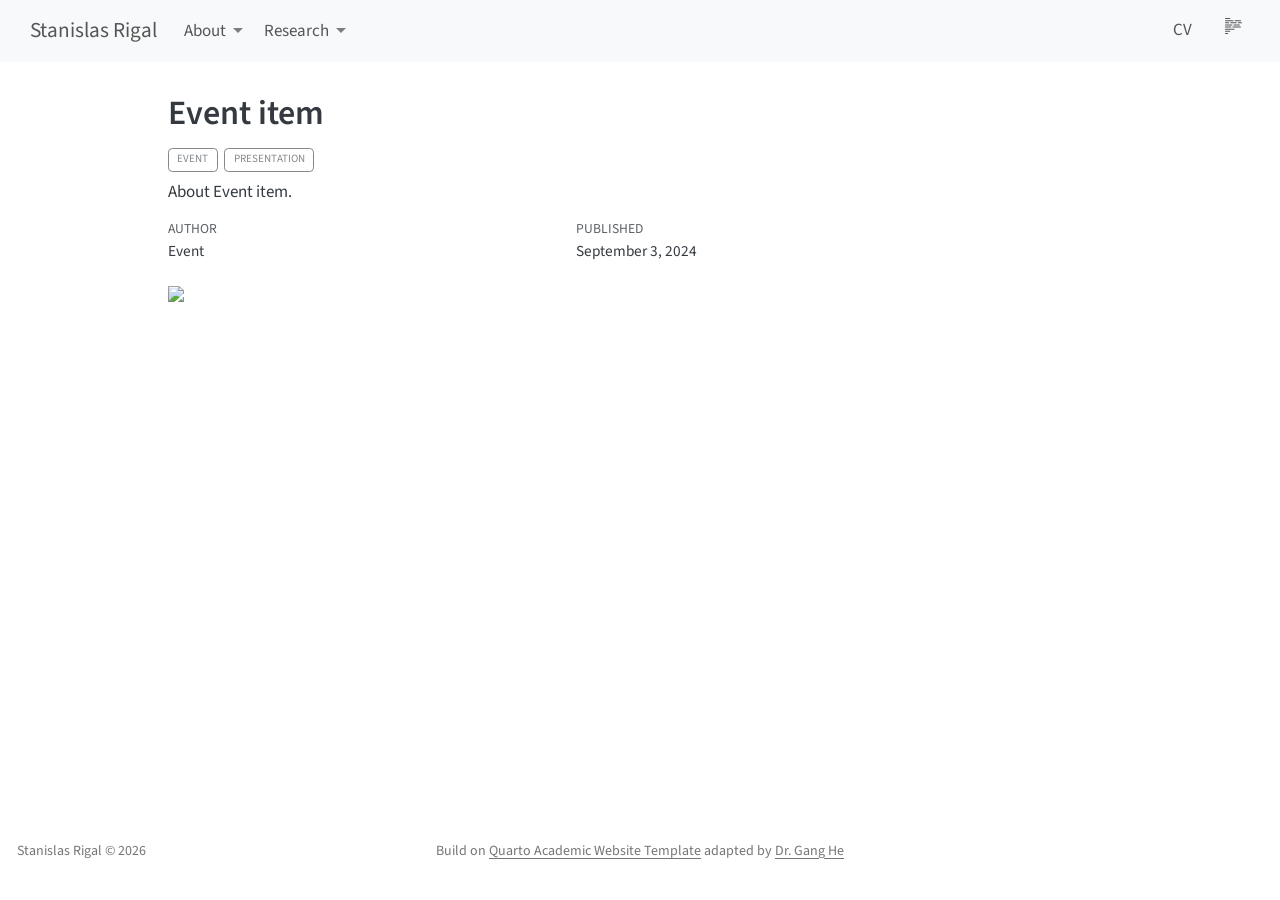
==== docs/posts/event-title/index.html @ 3dc6758b "first real update of website" ====
<!DOCTYPE html>
<html xmlns="http://www.w3.org/1999/xhtml" lang="en" xml:lang="en"><head>

<meta charset="utf-8">
<meta name="generator" content="quarto-1.9.38">

<meta name="viewport" content="width=device-width, initial-scale=1.0, user-scalable=yes">

<meta name="author" content="Dr.&nbsp;Gang He">
<meta name="dcterms.date" content="2024-09-03">
<meta name="description" content="Quarto Academic Website Template adapted by Dr.&nbsp;Gang He">

<title>Event item – Stanislas Rigal</title>
<style>
/* Default styles provided by pandoc.
** See https://pandoc.org/MANUAL.html#variables-for-html for config info.
*/
code{white-space: pre-wrap;}
span.smallcaps{font-variant: small-caps;}
div.columns{display: flex; gap: min(4vw, 1.5em);}
div.column{flex: auto; overflow-x: auto;}
div.hanging-indent{margin-left: 1.5em; text-indent: -1.5em;}
ul.task-list{list-style: none;}
ul.task-list li input[type="checkbox"] {
  width: 0.8em;
  margin: 0 0.8em 0.2em -1em; /* quarto-specific, see https://github.com/quarto-dev/quarto-cli/issues/4556 */ 
  vertical-align: middle;
}
</style>


<script src="../../site_libs/quarto-nav/quarto-nav.js"></script>
<script src="../../site_libs/quarto-nav/headroom.min.js"></script>
<script src="../../site_libs/clipboard/clipboard.min.js"></script>
<script src="../../site_libs/quarto-search/autocomplete.umd.js"></script>
<script src="../../site_libs/quarto-search/fuse.min.js"></script>
<script src="../../site_libs/quarto-search/quarto-search.js"></script>
<meta name="quarto:offset" content="../../">
<script src="../../site_libs/quarto-html/quarto.js" type="module"></script>
<script src="../../site_libs/quarto-html/tabsets/tabsets.js" type="module"></script>
<script src="../../site_libs/quarto-html/popper.min.js"></script>
<script src="../../site_libs/quarto-html/tippy.umd.min.js"></script>
<script src="../../site_libs/quarto-html/anchor.min.js"></script>
<link href="../../site_libs/quarto-html/tippy.css" rel="stylesheet">
<link href="../../site_libs/quarto-html/quarto-syntax-highlighting-15634bcf2e68342d4ad2dfa704d543f6.css" rel="stylesheet" id="quarto-text-highlighting-styles">
<script src="../../site_libs/bootstrap/bootstrap.min.js"></script>
<link href="../../site_libs/bootstrap/bootstrap-icons.css" rel="stylesheet">
<link href="../../site_libs/bootstrap/bootstrap-5b27cb940f0c1521aad414060e924fb7.min.css" rel="stylesheet" append-hash="true" id="quarto-bootstrap" data-mode="light">
<link href="../../site_libs/quarto-contrib/fontawesome6-1.2.0/all.min.css" rel="stylesheet">
<link href="../../site_libs/quarto-contrib/fontawesome6-1.2.0/latex-fontsize.css" rel="stylesheet">
<script id="quarto-search-options" type="application/json">{
  "location": "navbar",
  "copy-button": false,
  "collapse-after": 3,
  "panel-placement": "end",
  "type": "textbox",
  "limit": 50,
  "keyboard-shortcut": [
    "f",
    "/",
    "s"
  ],
  "language": {
    "search-no-results-text": "No results",
    "search-matching-documents-text": "matching documents",
    "search-copy-link-title": "Copy link to search",
    "search-hide-matches-text": "Hide additional matches",
    "search-more-match-text": "more match in this document",
    "search-more-matches-text": "more matches in this document",
    "search-clear-button-title": "Clear",
    "search-text-placeholder": "",
    "search-detached-cancel-button-title": "Cancel",
    "search-submit-button-title": "Submit",
    "search-label": "Search"
  }
}</script>
<script async="" src="https://www.googletagmanager.com/gtag/js?id="></script>

<script type="text/javascript">

window.dataLayer = window.dataLayer || [];
function gtag(){dataLayer.push(arguments);}
gtag('js', new Date());
gtag('config', '', { 'anonymize_ip': true});
</script>

<!-- 
Load Academicons v1: https://jpswalsh.github.io/academicons/
-->
<link rel="stylesheet" href="https://cdn.jsdelivr.net/gh/jpswalsh/academicons@1/css/academicons.min.css">

<link rel="stylesheet" href="http://maxcdn.bootstrapcdn.com/font-awesome/4.3.0/css/font-awesome.min.css">


<!---
The following code are needed to show dimension citation and altmetrics.
https://api.altmetric.com/embeds.html
https://badge.dimensions.ai/
--->

<script type="text/javascript" src="https://d1bxh8uas1mnw7.cloudfront.net/assets/embed.js"></script>

<script async="" src="https://badge.dimensions.ai/badge.js" charset="utf-8"></script>

<script type="text/javascript" src="//cdn.plu.mx/widget-popup.js"></script>


<link rel="stylesheet" href="../../styles.css">
<meta property="og:title" content="Event item – Stanislas Rigal">
<meta property="og:description" content="About Event item.">
<meta property="og:image" content="https://drganghe.github.io/quarto-academic-website-template/files/images/placeholder2.JPG">
<meta property="og:site_name" content="Stanislas Rigal">
<meta name="twitter:title" content="Event item – Stanislas Rigal">
<meta name="twitter:description" content="About Event item.">
<meta name="twitter:image" content="https://drganghe.github.io/quarto-academic-website-template/files/images/placeholder2.JPG">
<meta name="twitter:card" content="summary_large_image">
</head>

<body class="nav-fixed quarto-light">

<div id="quarto-search-results"></div>
  <header id="quarto-header" class="headroom fixed-top">
    <nav class="navbar navbar-expand-lg " data-bs-theme="dark">
      <div class="navbar-container container-fluid">
      <div class="navbar-brand-container mx-auto">
    <a class="navbar-brand" href="../../index.html">
    <span class="navbar-title">Stanislas Rigal</span>
    </a>
  </div>
            <div id="quarto-search" class="" title="Search"></div>
          <button class="navbar-toggler" type="button" data-bs-toggle="collapse" data-bs-target="#navbarCollapse" aria-controls="navbarCollapse" role="menu" aria-expanded="false" aria-label="Toggle navigation" onclick="if (window.quartoToggleHeadroom) { window.quartoToggleHeadroom(); }">
  <span class="navbar-toggler-icon"></span>
</button>
          <div class="collapse navbar-collapse" id="navbarCollapse">
            <ul class="navbar-nav navbar-nav-scroll me-auto">
  <li class="nav-item dropdown ">
    <a class="nav-link dropdown-toggle" href="#" id="nav-menu-about" role="link" data-bs-toggle="dropdown" aria-expanded="false">
 <span class="menu-text">About</span>
    </a>
    <ul class="dropdown-menu" aria-labelledby="nav-menu-about">    
        <li>
    <a class="dropdown-item" href="../../teaching.html">
 <span class="dropdown-text">CV</span></a>
  </li>  
        <li>
    <a class="dropdown-item" href="../../contact.html">
 <span class="dropdown-text">Contact</span></a>
  </li>  
    </ul>
  </li>
  <li class="nav-item dropdown ">
    <a class="nav-link dropdown-toggle" href="#" id="nav-menu-research" role="link" data-bs-toggle="dropdown" aria-expanded="false">
 <span class="menu-text">Research</span>
    </a>
    <ul class="dropdown-menu" aria-labelledby="nav-menu-research">    
        <li>
    <a class="dropdown-item" href="../../pub-listing.html">
 <span class="dropdown-text">Publications</span></a>
  </li>  
        <li>
    <a class="dropdown-item" href="../../projects.html">
 <span class="dropdown-text">Grants</span></a>
  </li>  
    </ul>
  </li>
</ul>
            <ul class="navbar-nav navbar-nav-scroll ms-auto">
  <li class="nav-item">
    <a class="nav-link" href="../../files/nsf-biosketch.pdf"> 
<span class="menu-text">CV</span></a>
  </li>  
  <li class="nav-item compact">
    <a class="nav-link" href="https://github.com/StanislasRigal" target="_blank"> <i class="bi bi-github" role="img">
</i> 
<span class="menu-text"></span></a>
  </li>  
</ul>
          </div> <!-- /navcollapse -->
            <div class="quarto-navbar-tools">
  <a href="" class="quarto-reader-toggle quarto-navigation-tool px-1" onclick="window.quartoToggleReader(); return false;" title="Toggle reader mode">
  <div class="quarto-reader-toggle-btn">
  <i class="bi"></i>
  </div>
</a>
</div>
      </div> <!-- /container-fluid -->
    </nav>
</header>
<!-- content -->
<div id="quarto-content" class="quarto-container page-columns page-rows-contents page-layout-article page-navbar">
<!-- sidebar -->
<!-- margin-sidebar -->
    <div id="quarto-margin-sidebar" class="sidebar margin-sidebar zindex-bottom">
        
    </div>
<!-- main -->
<main class="content" id="quarto-document-content">

<header id="title-block-header" class="quarto-title-block default">
<div class="quarto-title">
<h1 class="title">Event item</h1>
  <div class="quarto-categories">
    <div class="quarto-category">event</div>
    <div class="quarto-category">presentation</div>
  </div>
  </div>

<div>
  <div class="description">
    About Event item.
  </div>
</div>


<div class="quarto-title-meta">

    <div>
    <div class="quarto-title-meta-heading">Author</div>
    <div class="quarto-title-meta-contents">
             <p>Event </p>
          </div>
  </div>
    
    <div>
    <div class="quarto-title-meta-heading">Published</div>
    <div class="quarto-title-meta-contents">
      <p class="date">September 3, 2024</p>
    </div>
  </div>
  
    
  </div>
  


</header>


<p><a href="https://drganghe.github.io/quarto-academic-website-template/"><img src="../../files/images/placeholder2.JPG" class="img-fluid" style="width:90.0%"></a></p>
<!--Include social share buttons-->
<!-- 
AddToAny check more: https://www.addtoany.com/buttons/for/website 
Using includes will make edits easier, will only need to add or remove button here if needed.
https://quarto.org/docs/authoring/includes.html
-->
<div class="a2a_kit a2a_kit_size_32 a2a_default_style">
<p><a class="a2a_dd" href="https://www.addtoany.com/share"></a> <a class="a2a_button_linkedin"></a> <a class="a2a_button_bluesky"></a> <a class="a2a_button_facebook"></a> <a class="a2a_button_copy_link"></a> <a class="a2a_button_email"></a></p>
</div>
<script async="" src="https://static.addtoany.com/menu/page.js"></script>



</main> <!-- /main -->
<script id="quarto-html-after-body" type="application/javascript">
  window.document.addEventListener("DOMContentLoaded", function (event) {
    const icon = "";
    const anchorJS = new window.AnchorJS();
    anchorJS.options = {
      placement: 'right',
      icon: icon
    };
    anchorJS.add('.anchored');
    const isCodeAnnotation = (el) => {
      for (const clz of el.classList) {
        if (clz.startsWith('code-annotation-')) {                     
          return true;
        }
      }
      return false;
    }
    const onCopySuccess = function(e) {
      // button target
      const button = e.trigger;
      // don't keep focus
      button.blur();
      // flash "checked"
      button.classList.add('code-copy-button-checked');
      var currentTitle = button.getAttribute("title");
      button.setAttribute("title", "Copied!");
      let tooltip;
      if (window.bootstrap) {
        button.setAttribute("data-bs-toggle", "tooltip");
        button.setAttribute("data-bs-placement", "left");
        button.setAttribute("data-bs-title", "Copied!");
        tooltip = new bootstrap.Tooltip(button, 
          { trigger: "manual", 
            customClass: "code-copy-button-tooltip",
            offset: [0, -8]});
        tooltip.show();    
      }
      setTimeout(function() {
        if (tooltip) {
          tooltip.hide();
          button.removeAttribute("data-bs-title");
          button.removeAttribute("data-bs-toggle");
          button.removeAttribute("data-bs-placement");
        }
        button.setAttribute("title", currentTitle);
        button.classList.remove('code-copy-button-checked');
      }, 1000);
      // clear code selection
      e.clearSelection();
    }
    const getTextToCopy = function(trigger) {
      const outerScaffold = trigger.parentElement.cloneNode(true);
      const codeEl = outerScaffold.querySelector('code');
      for (const childEl of codeEl.children) {
        if (isCodeAnnotation(childEl)) {
          childEl.remove();
        }
      }
      return codeEl.innerText;
    }
    const clipboard = new window.ClipboardJS('.code-copy-button:not([data-in-quarto-modal])', {
      text: getTextToCopy
    });
    clipboard.on('success', onCopySuccess);
    if (window.document.getElementById('quarto-embedded-source-code-modal')) {
      const clipboardModal = new window.ClipboardJS('.code-copy-button[data-in-quarto-modal]', {
        text: getTextToCopy,
        container: window.document.getElementById('quarto-embedded-source-code-modal')
      });
      clipboardModal.on('success', onCopySuccess);
    }
      var localhostRegex = new RegExp(/^(?:http|https):\/\/localhost\:?[0-9]*\//);
      var mailtoRegex = new RegExp(/^mailto:/);
        var filterRegex = new RegExp("^(?:http:|https:)\/\/drganghe\.github\.io\/custom");
      var isInternal = (href) => {
          return filterRegex.test(href) || localhostRegex.test(href) || mailtoRegex.test(href);
      }
      // Inspect non-navigation links and adorn them if external
     var links = window.document.querySelectorAll('a[href]:not(.nav-link):not(.navbar-brand):not(.toc-action):not(.sidebar-link):not(.sidebar-item-toggle):not(.pagination-link):not(.no-external):not([aria-hidden]):not(.dropdown-item):not(.quarto-navigation-tool):not(.about-link)');
      for (var i=0; i<links.length; i++) {
        const link = links[i];
        if (!isInternal(link.href)) {
          // undo the damage that might have been done by quarto-nav.js in the case of
          // links that we want to consider external
          if (link.dataset.originalHref !== undefined) {
            link.href = link.dataset.originalHref;
          }
            // target, if specified
            link.setAttribute("target", "_blank");
            if (link.getAttribute("rel") === null) {
              link.setAttribute("rel", "noopener");
            }
        }
      }
    function tippyHover(el, contentFn, onTriggerFn, onUntriggerFn) {
      const config = {
        allowHTML: true,
        maxWidth: 500,
        delay: 100,
        arrow: false,
        appendTo: function(el) {
            return el.parentElement;
        },
        interactive: true,
        interactiveBorder: 10,
        theme: 'quarto',
        placement: 'bottom-start',
      };
      if (contentFn) {
        config.content = contentFn;
      }
      if (onTriggerFn) {
        config.onTrigger = onTriggerFn;
      }
      if (onUntriggerFn) {
        config.onUntrigger = onUntriggerFn;
      }
      window.tippy(el, config); 
    }
    const noterefs = window.document.querySelectorAll('a[role="doc-noteref"]');
    for (var i=0; i<noterefs.length; i++) {
      const ref = noterefs[i];
      tippyHover(ref, function() {
        // use id or data attribute instead here
        let href = ref.getAttribute('data-footnote-href') || ref.getAttribute('href');
        try { href = new URL(href).hash; } catch {}
        const id = href.replace(/^#\/?/, "");
        const note = window.document.getElementById(id);
        if (note) {
          return note.innerHTML;
        } else {
          return "";
        }
      });
    }
    const xrefs = window.document.querySelectorAll('a.quarto-xref');
    const processXRef = (id, note) => {
      // Strip column container classes
      const stripColumnClz = (el) => {
        el.classList.remove("page-full", "page-columns");
        if (el.children) {
          for (const child of el.children) {
            stripColumnClz(child);
          }
        }
      }
      stripColumnClz(note)
      if (id === null || id.startsWith('sec-')) {
        // Special case sections, only their first couple elements
        const container = document.createElement("div");
        if (note.children && note.children.length > 2) {
          container.appendChild(note.children[0].cloneNode(true));
          for (let i = 1; i < note.children.length; i++) {
            const child = note.children[i];
            if (child.tagName === "P" && child.innerText === "") {
              continue;
            } else {
              container.appendChild(child.cloneNode(true));
              break;
            }
          }
          if (window.Quarto?.typesetMath) {
            window.Quarto.typesetMath(container);
          }
          return container.innerHTML
        } else {
          if (window.Quarto?.typesetMath) {
            window.Quarto.typesetMath(note);
          }
          return note.innerHTML;
        }
      } else {
        // Remove any anchor links if they are present
        const anchorLink = note.querySelector('a.anchorjs-link');
        if (anchorLink) {
          anchorLink.remove();
        }
        if (window.Quarto?.typesetMath) {
          window.Quarto.typesetMath(note);
        }
        if (note.classList.contains("callout")) {
          return note.outerHTML;
        } else {
          return note.innerHTML;
        }
      }
    }
    for (var i=0; i<xrefs.length; i++) {
      const xref = xrefs[i];
      tippyHover(xref, undefined, function(instance) {
        instance.disable();
        let url = xref.getAttribute('href');
        let hash = undefined; 
        if (url.startsWith('#')) {
          hash = url;
        } else {
          try { hash = new URL(url).hash; } catch {}
        }
        if (hash) {
          const id = hash.replace(/^#\/?/, "");
          const note = window.document.getElementById(id);
          if (note !== null) {
            try {
              const html = processXRef(id, note.cloneNode(true));
              instance.setContent(html);
            } finally {
              instance.enable();
              instance.show();
            }
          } else {
            // See if we can fetch this
            fetch(url.split('#')[0])
            .then(res => res.text())
            .then(html => {
              const parser = new DOMParser();
              const htmlDoc = parser.parseFromString(html, "text/html");
              const note = htmlDoc.getElementById(id);
              if (note !== null) {
                const html = processXRef(id, note);
                instance.setContent(html);
              } 
            }).finally(() => {
              instance.enable();
              instance.show();
            });
          }
        } else {
          // See if we can fetch a full url (with no hash to target)
          // This is a special case and we should probably do some content thinning / targeting
          fetch(url)
          .then(res => res.text())
          .then(html => {
            const parser = new DOMParser();
            const htmlDoc = parser.parseFromString(html, "text/html");
            const note = htmlDoc.querySelector('main.content');
            if (note !== null) {
              // This should only happen for chapter cross references
              // (since there is no id in the URL)
              // remove the first header
              if (note.children.length > 0 && note.children[0].tagName === "HEADER") {
                note.children[0].remove();
              }
              const html = processXRef(null, note);
              instance.setContent(html);
            } 
          }).finally(() => {
            instance.enable();
            instance.show();
          });
        }
      }, function(instance) {
      });
    }
        let selectedAnnoteEl;
        const selectorForAnnotation = ( cell, annotation) => {
          let cellAttr = 'data-code-cell="' + cell + '"';
          let lineAttr = 'data-code-annotation="' +  annotation + '"';
          const selector = 'span[' + cellAttr + '][' + lineAttr + ']';
          return selector;
        }
        const selectCodeLines = (annoteEl) => {
          const doc = window.document;
          const targetCell = annoteEl.getAttribute("data-target-cell");
          const targetAnnotation = annoteEl.getAttribute("data-target-annotation");
          const annoteSpan = window.document.querySelector(selectorForAnnotation(targetCell, targetAnnotation));
          const lines = annoteSpan.getAttribute("data-code-lines").split(",");
          const lineIds = lines.map((line) => {
            return targetCell + "-" + line;
          })
          let top = null;
          let height = null;
          let parent = null;
          if (lineIds.length > 0) {
              //compute the position of the single el (top and bottom and make a div)
              const el = window.document.getElementById(lineIds[0]);
              top = el.offsetTop;
              height = el.offsetHeight;
              parent = el.parentElement.parentElement;
            if (lineIds.length > 1) {
              const lastEl = window.document.getElementById(lineIds[lineIds.length - 1]);
              const bottom = lastEl.offsetTop + lastEl.offsetHeight;
              height = bottom - top;
            }
            if (top !== null && height !== null && parent !== null) {
              // cook up a div (if necessary) and position it 
              let div = window.document.getElementById("code-annotation-line-highlight");
              if (div === null) {
                div = window.document.createElement("div");
                div.setAttribute("id", "code-annotation-line-highlight");
                div.style.position = 'absolute';
                parent.appendChild(div);
              }
              div.style.top = top - 2 + "px";
              div.style.height = height + 4 + "px";
              div.style.left = 0;
              let gutterDiv = window.document.getElementById("code-annotation-line-highlight-gutter");
              if (gutterDiv === null) {
                gutterDiv = window.document.createElement("div");
                gutterDiv.setAttribute("id", "code-annotation-line-highlight-gutter");
                gutterDiv.style.position = 'absolute';
                const codeCell = window.document.getElementById(targetCell);
                const gutter = codeCell.querySelector('.code-annotation-gutter');
                gutter.appendChild(gutterDiv);
              }
              gutterDiv.style.top = top - 2 + "px";
              gutterDiv.style.height = height + 4 + "px";
            }
            selectedAnnoteEl = annoteEl;
          }
        };
        const unselectCodeLines = () => {
          const elementsIds = ["code-annotation-line-highlight", "code-annotation-line-highlight-gutter"];
          elementsIds.forEach((elId) => {
            const div = window.document.getElementById(elId);
            if (div) {
              div.remove();
            }
          });
          selectedAnnoteEl = undefined;
        };
          // Handle positioning of the toggle
      window.addEventListener(
        "resize",
        throttle(() => {
          elRect = undefined;
          if (selectedAnnoteEl) {
            selectCodeLines(selectedAnnoteEl);
          }
        }, 10)
      );
      function throttle(fn, ms) {
      let throttle = false;
      let timer;
        return (...args) => {
          if(!throttle) { // first call gets through
              fn.apply(this, args);
              throttle = true;
          } else { // all the others get throttled
              if(timer) clearTimeout(timer); // cancel #2
              timer = setTimeout(() => {
                fn.apply(this, args);
                timer = throttle = false;
              }, ms);
          }
        };
      }
        // Attach click handler to the DT
        const annoteDls = window.document.querySelectorAll('dt[data-target-cell]');
        for (const annoteDlNode of annoteDls) {
          annoteDlNode.addEventListener('click', (event) => {
            const clickedEl = event.target;
            if (clickedEl !== selectedAnnoteEl) {
              unselectCodeLines();
              const activeEl = window.document.querySelector('dt[data-target-cell].code-annotation-active');
              if (activeEl) {
                activeEl.classList.remove('code-annotation-active');
              }
              selectCodeLines(clickedEl);
              clickedEl.classList.add('code-annotation-active');
            } else {
              // Unselect the line
              unselectCodeLines();
              clickedEl.classList.remove('code-annotation-active');
            }
          });
        }
    const findCites = (el) => {
      const parentEl = el.parentElement;
      if (parentEl) {
        const cites = parentEl.dataset.cites;
        if (cites) {
          return {
            el,
            cites: cites.split(' ')
          };
        } else {
          return findCites(el.parentElement)
        }
      } else {
        return undefined;
      }
    };
    var bibliorefs = window.document.querySelectorAll('a[role="doc-biblioref"]');
    for (var i=0; i<bibliorefs.length; i++) {
      const ref = bibliorefs[i];
      const citeInfo = findCites(ref);
      if (citeInfo) {
        tippyHover(citeInfo.el, function() {
          var popup = window.document.createElement('div');
          citeInfo.cites.forEach(function(cite) {
            var citeDiv = window.document.createElement('div');
            citeDiv.classList.add('hanging-indent');
            citeDiv.classList.add('csl-entry');
            var biblioDiv = window.document.getElementById('ref-' + cite);
            if (biblioDiv) {
              citeDiv.innerHTML = biblioDiv.innerHTML;
            }
            popup.appendChild(citeDiv);
          });
          return popup.innerHTML;
        });
      }
    }
  });
  </script>
</div> <!-- /content -->
<footer class="footer">
  <div class="nav-footer">
    <div class="nav-footer-left">
Stanislas Rigal ©
<script>document.write(new Date().getFullYear())</script>
</div>   
    <div class="nav-footer-center">
<p>Build on <a href="https://github.com/drganghe/quarto-academic-website-template">Quarto Academic Website Template</a> adapted by <a href="http://drganghe.github.io">Dr.&nbsp;Gang He</a></p>
</div>
    <div class="nav-footer-right">
      <ul class="footer-items list-unstyled">
    <li class="nav-item compact">
    <a class="nav-link" href="https://github.com/StanislasRigal" target="_blank">
      <i class="bi bi-github" role="img">
</i> 
    </a>
  </li>  
    <li class="nav-item">
    <a class="nav-link" href="https://bsky.app" target="_blank">
<p><i class="fa-brands fa-bluesky" aria-label="bluesky"></i></p>
</a>
  </li>  
    <li class="nav-item compact">
    <a class="nav-link" href="../../posts.xml" target="_blank">
      <i class="bi bi-rss" role="img">
</i> 
    </a>
  </li>  
</ul>
    </div>
  </div>
</footer>




</body></html>
---- docs/site_libs/quarto-html/quarto-syntax-highlighting-15634bcf2e68342d4ad2dfa704d543f6.css ----
/* quarto syntax highlight colors */
:root {
  --quarto-hl-ot-color: #003B4F;
  --quarto-hl-at-color: #657422;
  --quarto-hl-ss-color: #20794D;
  --quarto-hl-an-color: #5E5E5E;
  --quarto-hl-fu-color: #4758AB;
  --quarto-hl-st-color: #20794D;
  --quarto-hl-cf-color: #003B4F;
  --quarto-hl-op-color: #5E5E5E;
  --quarto-hl-er-color: #AD0000;
  --quarto-hl-bn-color: #AD0000;
  --quarto-hl-al-color: #AD0000;
  --quarto-hl-va-color: #111111;
  --quarto-hl-bu-color: inherit;
  --quarto-hl-ex-color: inherit;
  --quarto-hl-pp-color: #AD0000;
  --quarto-hl-in-color: #5E5E5E;
  --quarto-hl-vs-color: #20794D;
  --quarto-hl-wa-color: #5E5E5E;
  --quarto-hl-do-color: #5E5E5E;
  --quarto-hl-im-color: #00769E;
  --quarto-hl-ch-color: #20794D;
  --quarto-hl-dt-color: #AD0000;
  --quarto-hl-fl-color: #AD0000;
  --quarto-hl-co-color: #5E5E5E;
  --quarto-hl-cv-color: #5E5E5E;
  --quarto-hl-cn-color: #8f5902;
  --quarto-hl-sc-color: #5E5E5E;
  --quarto-hl-dv-color: #AD0000;
  --quarto-hl-kw-color: #003B4F;
}

/* other quarto variables */
:root {
  --quarto-font-monospace: SFMono-Regular, Menlo, Monaco, Consolas, "Liberation Mono", "Courier New", monospace;
}

/* syntax highlight based on Pandoc's rules */
pre > code.sourceCode > span {
  color: #003B4F;
}

code.sourceCode > span {
  color: #003B4F;
}

div.sourceCode,
div.sourceCode pre.sourceCode {
  color: #003B4F;
}

/* Normal */
code span {
  color: #003B4F;
}

/* Alert */
code span.al {
  color: #AD0000;
  font-style: inherit;
}

/* Annotation */
code span.an {
  color: #5E5E5E;
  font-style: inherit;
}

/* Attribute */
code span.at {
  color: #657422;
  font-style: inherit;
}

/* BaseN */
code span.bn {
  color: #AD0000;
  font-style: inherit;
}

/* BuiltIn */
code span.bu {
  font-style: inherit;
}

/* ControlFlow */
code span.cf {
  color: #003B4F;
  font-weight: bold;
  font-style: inherit;
}

/* Char */
code span.ch {
  color: #20794D;
  font-style: inherit;
}

/* Constant */
code span.cn {
  color: #8f5902;
  font-style: inherit;
}

/* Comment */
code span.co {
  color: #5E5E5E;
  font-style: inherit;
}

/* CommentVar */
code span.cv {
  color: #5E5E5E;
  font-style: italic;
}

/* Documentation */
code span.do {
  color: #5E5E5E;
  font-style: italic;
}

/* DataType */
code span.dt {
  color: #AD0000;
  font-style: inherit;
}

/* DecVal */
code span.dv {
  color: #AD0000;
  font-style: inherit;
}

/* Error */
code span.er {
  color: #AD0000;
  font-style: inherit;
}

/* Extension */
code span.ex {
  font-style: inherit;
}

/* Float */
code span.fl {
  color: #AD0000;
  font-style: inherit;
}

/* Function */
code span.fu {
  color: #4758AB;
  font-style: inherit;
}

/* Import */
code span.im {
  color: #00769E;
  font-style: inherit;
}

/* Information */
code span.in {
  color: #5E5E5E;
  font-style: inherit;
}

/* Keyword */
code span.kw {
  color: #003B4F;
  font-weight: bold;
  font-style: inherit;
}

/* Operator */
code span.op {
  color: #5E5E5E;
  font-style: inherit;
}

/* Other */
code span.ot {
  color: #003B4F;
  font-style: inherit;
}

/* Preprocessor */
code span.pp {
  color: #AD0000;
  font-style: inherit;
}

/* SpecialChar */
code span.sc {
  color: #5E5E5E;
  font-style: inherit;
}

/* SpecialString */
code span.ss {
  color: #20794D;
  font-style: inherit;
}

/* String */
code span.st {
  color: #20794D;
  font-style: inherit;
}

/* Variable */
code span.va {
  color: #111111;
  font-style: inherit;
}

/* VerbatimString */
code span.vs {
  color: #20794D;
  font-style: inherit;
}

/* Warning */
code span.wa {
  color: #5E5E5E;
  font-style: italic;
}

.prevent-inlining {
  content: "</";
}

/*# sourceMappingURL=f23921c56f73e400b49028c9186a1aa0.css.map */
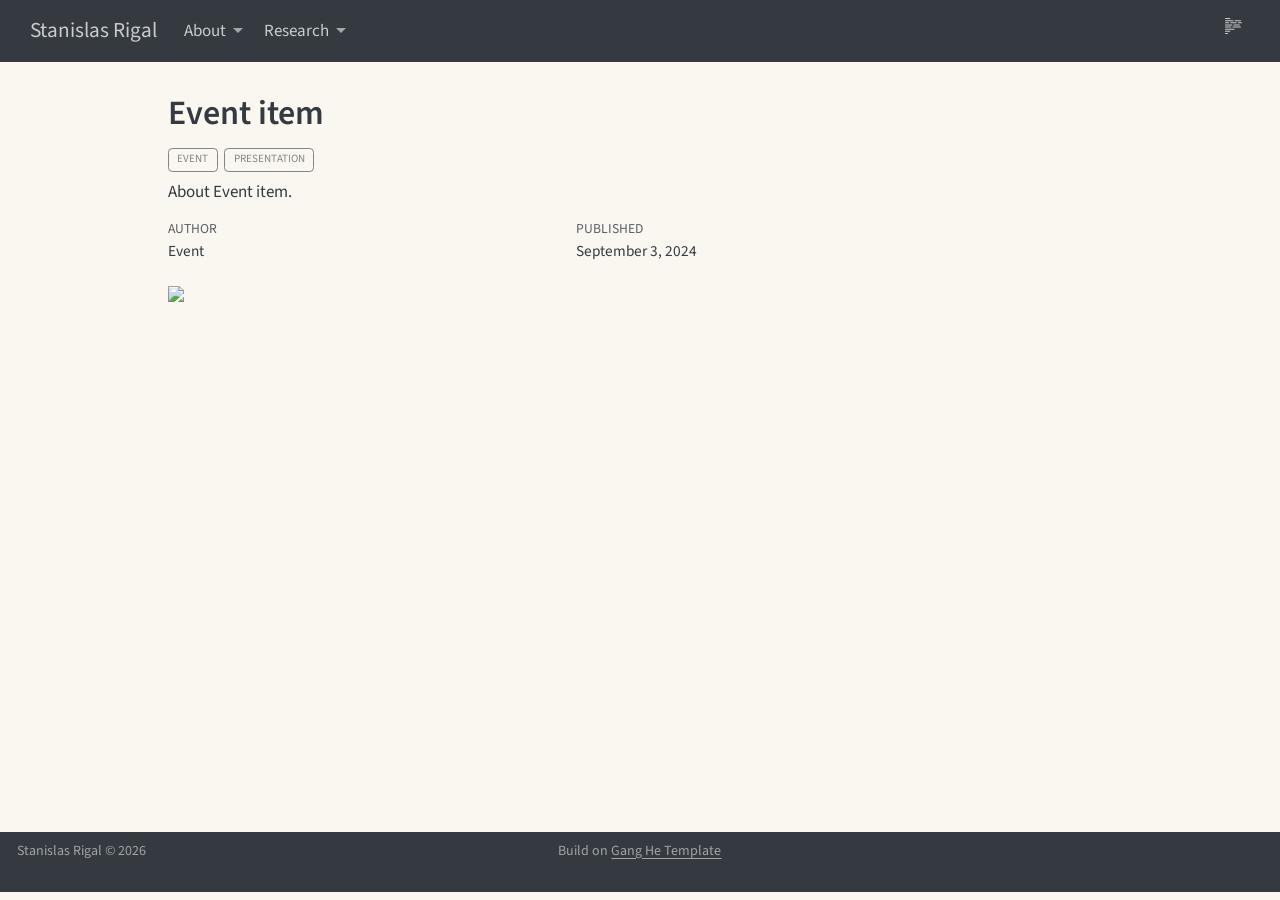
==== commit c46a0413: "change style" ====
--- a/docs/posts/event-title/index.html
+++ b/docs/posts/event-title/index.html
@@ -45,9 +45,7 @@
 <link href="../../site_libs/quarto-html/quarto-syntax-highlighting-15634bcf2e68342d4ad2dfa704d543f6.css" rel="stylesheet" id="quarto-text-highlighting-styles">
 <script src="../../site_libs/bootstrap/bootstrap.min.js"></script>
 <link href="../../site_libs/bootstrap/bootstrap-icons.css" rel="stylesheet">
-<link href="../../site_libs/bootstrap/bootstrap-5b27cb940f0c1521aad414060e924fb7.min.css" rel="stylesheet" append-hash="true" id="quarto-bootstrap" data-mode="light">
-<link href="../../site_libs/quarto-contrib/fontawesome6-1.2.0/all.min.css" rel="stylesheet">
-<link href="../../site_libs/quarto-contrib/fontawesome6-1.2.0/latex-fontsize.css" rel="stylesheet">
+<link href="../../site_libs/bootstrap/bootstrap-0d5e33ffde94109252de089743aa427c.min.css" rel="stylesheet" append-hash="true" id="quarto-bootstrap" data-mode="light">
 <script id="quarto-search-options" type="application/json">{
   "location": "navbar",
   "copy-button": false,
@@ -74,15 +72,6 @@
     "search-label": "Search"
   }
 }</script>
-<script async="" src="https://www.googletagmanager.com/gtag/js?id="></script>
-
-<script type="text/javascript">
-
-window.dataLayer = window.dataLayer || [];
-function gtag(){dataLayer.push(arguments);}
-gtag('js', new Date());
-gtag('config', '', { 'anonymize_ip': true});
-</script>
 
 <!-- 
 Load Academicons v1: https://jpswalsh.github.io/academicons/
@@ -108,12 +97,8 @@
 <link rel="stylesheet" href="../../styles.css">
 <meta property="og:title" content="Event item – Stanislas Rigal">
 <meta property="og:description" content="About Event item.">
-<meta property="og:image" content="https://drganghe.github.io/quarto-academic-website-template/files/images/placeholder2.JPG">
+<meta property="og:image" content="https://StanislasRigal.github.io/files/images/placeholder2.JPG">
 <meta property="og:site_name" content="Stanislas Rigal">
-<meta name="twitter:title" content="Event item – Stanislas Rigal">
-<meta name="twitter:description" content="About Event item.">
-<meta name="twitter:image" content="https://drganghe.github.io/quarto-academic-website-template/files/images/placeholder2.JPG">
-<meta name="twitter:card" content="summary_large_image">
 </head>
 
 <body class="nav-fixed quarto-light">
@@ -165,10 +150,6 @@
   </li>
 </ul>
             <ul class="navbar-nav navbar-nav-scroll ms-auto">
-  <li class="nav-item">
-    <a class="nav-link" href="../../files/nsf-biosketch.pdf"> 
-<span class="menu-text">CV</span></a>
-  </li>  
   <li class="nav-item compact">
     <a class="nav-link" href="https://github.com/StanislasRigal" target="_blank"> <i class="bi bi-github" role="img">
 </i> 
@@ -664,7 +645,7 @@
 <script>document.write(new Date().getFullYear())</script>
 </div>   
     <div class="nav-footer-center">
-<p>Build on <a href="https://github.com/drganghe/quarto-academic-website-template">Quarto Academic Website Template</a> adapted by <a href="http://drganghe.github.io">Dr.&nbsp;Gang He</a></p>
+<p>Build on <a href="https://github.com/drganghe/quarto-academic-website-template">Gang He Template</a></p>
 </div>
     <div class="nav-footer-right">
       <ul class="footer-items list-unstyled">
@@ -674,17 +655,6 @@
 </i> 
     </a>
   </li>  
-    <li class="nav-item">
-    <a class="nav-link" href="https://bsky.app" target="_blank">
-<p><i class="fa-brands fa-bluesky" aria-label="bluesky"></i></p>
-</a>
-  </li>  
-    <li class="nav-item compact">
-    <a class="nav-link" href="../../posts.xml" target="_blank">
-      <i class="bi bi-rss" role="img">
-</i> 
-    </a>
-  </li>  
 </ul>
     </div>
   </div>
